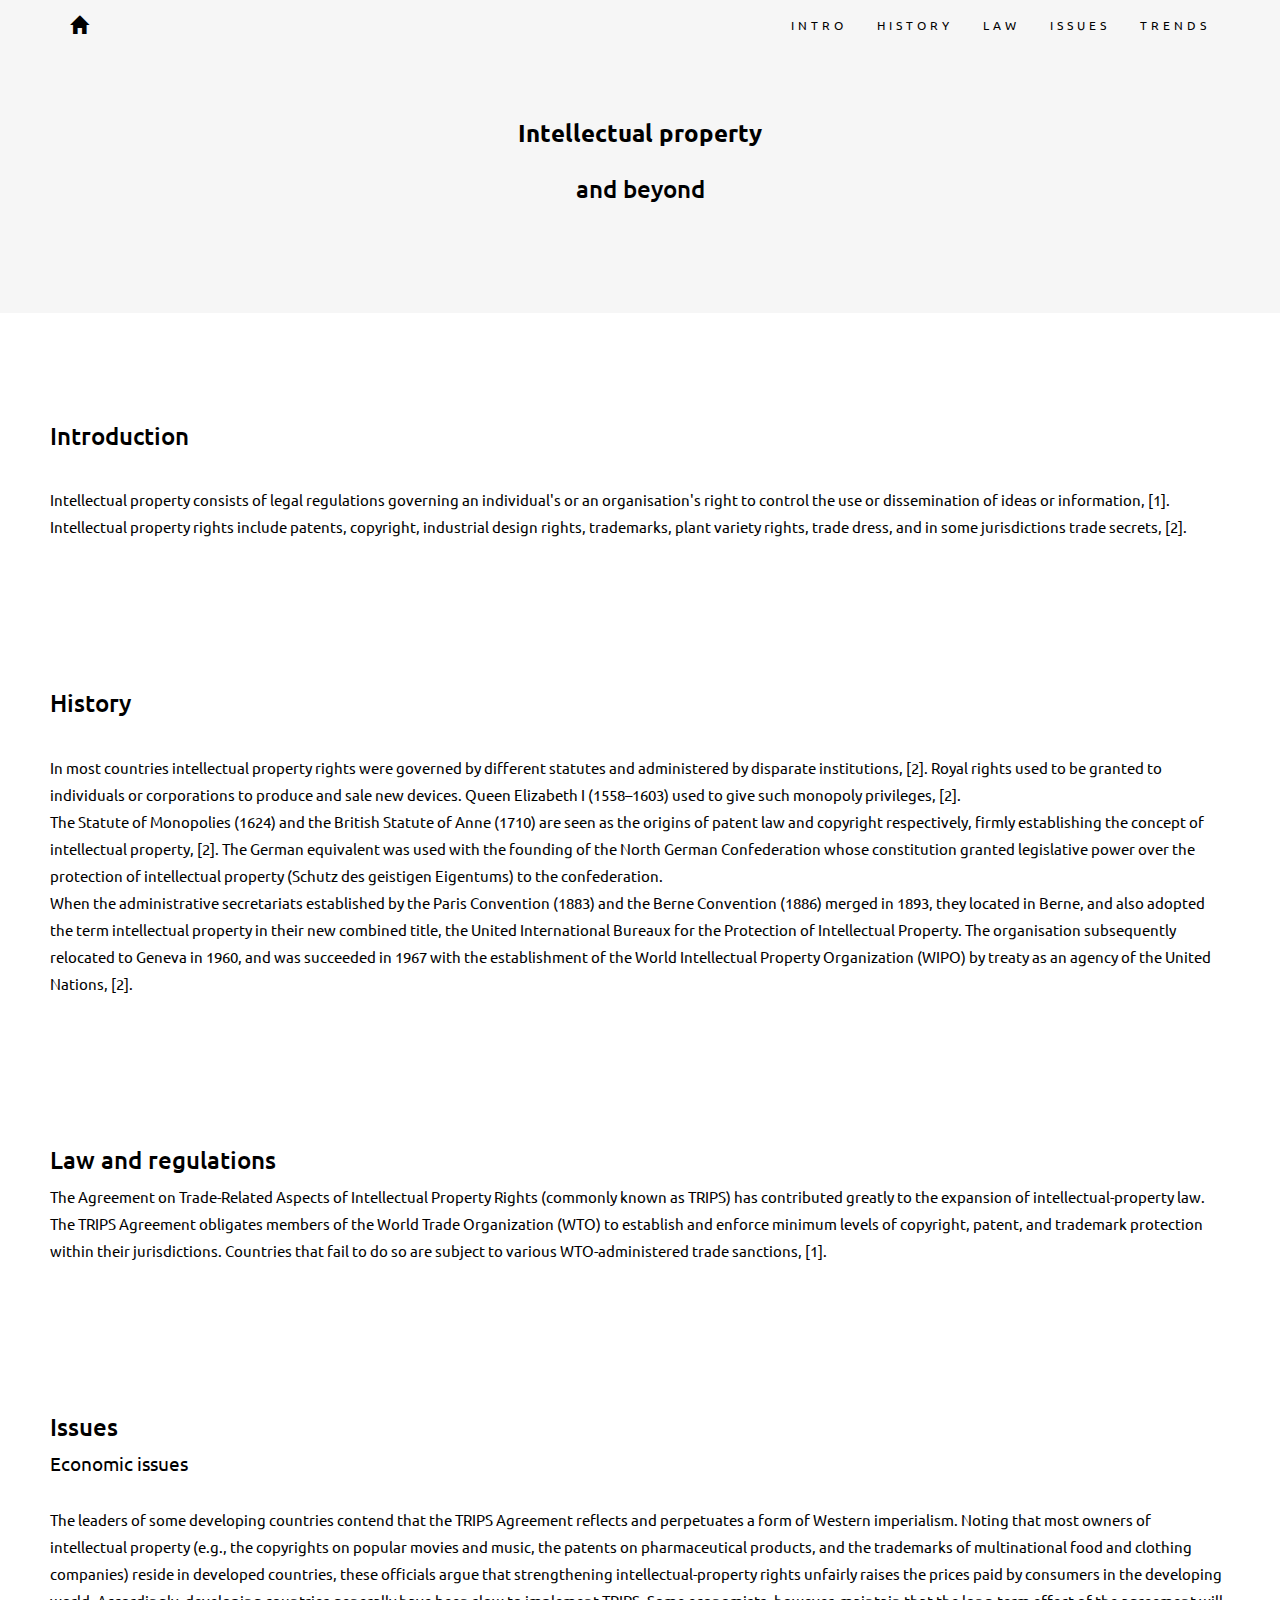
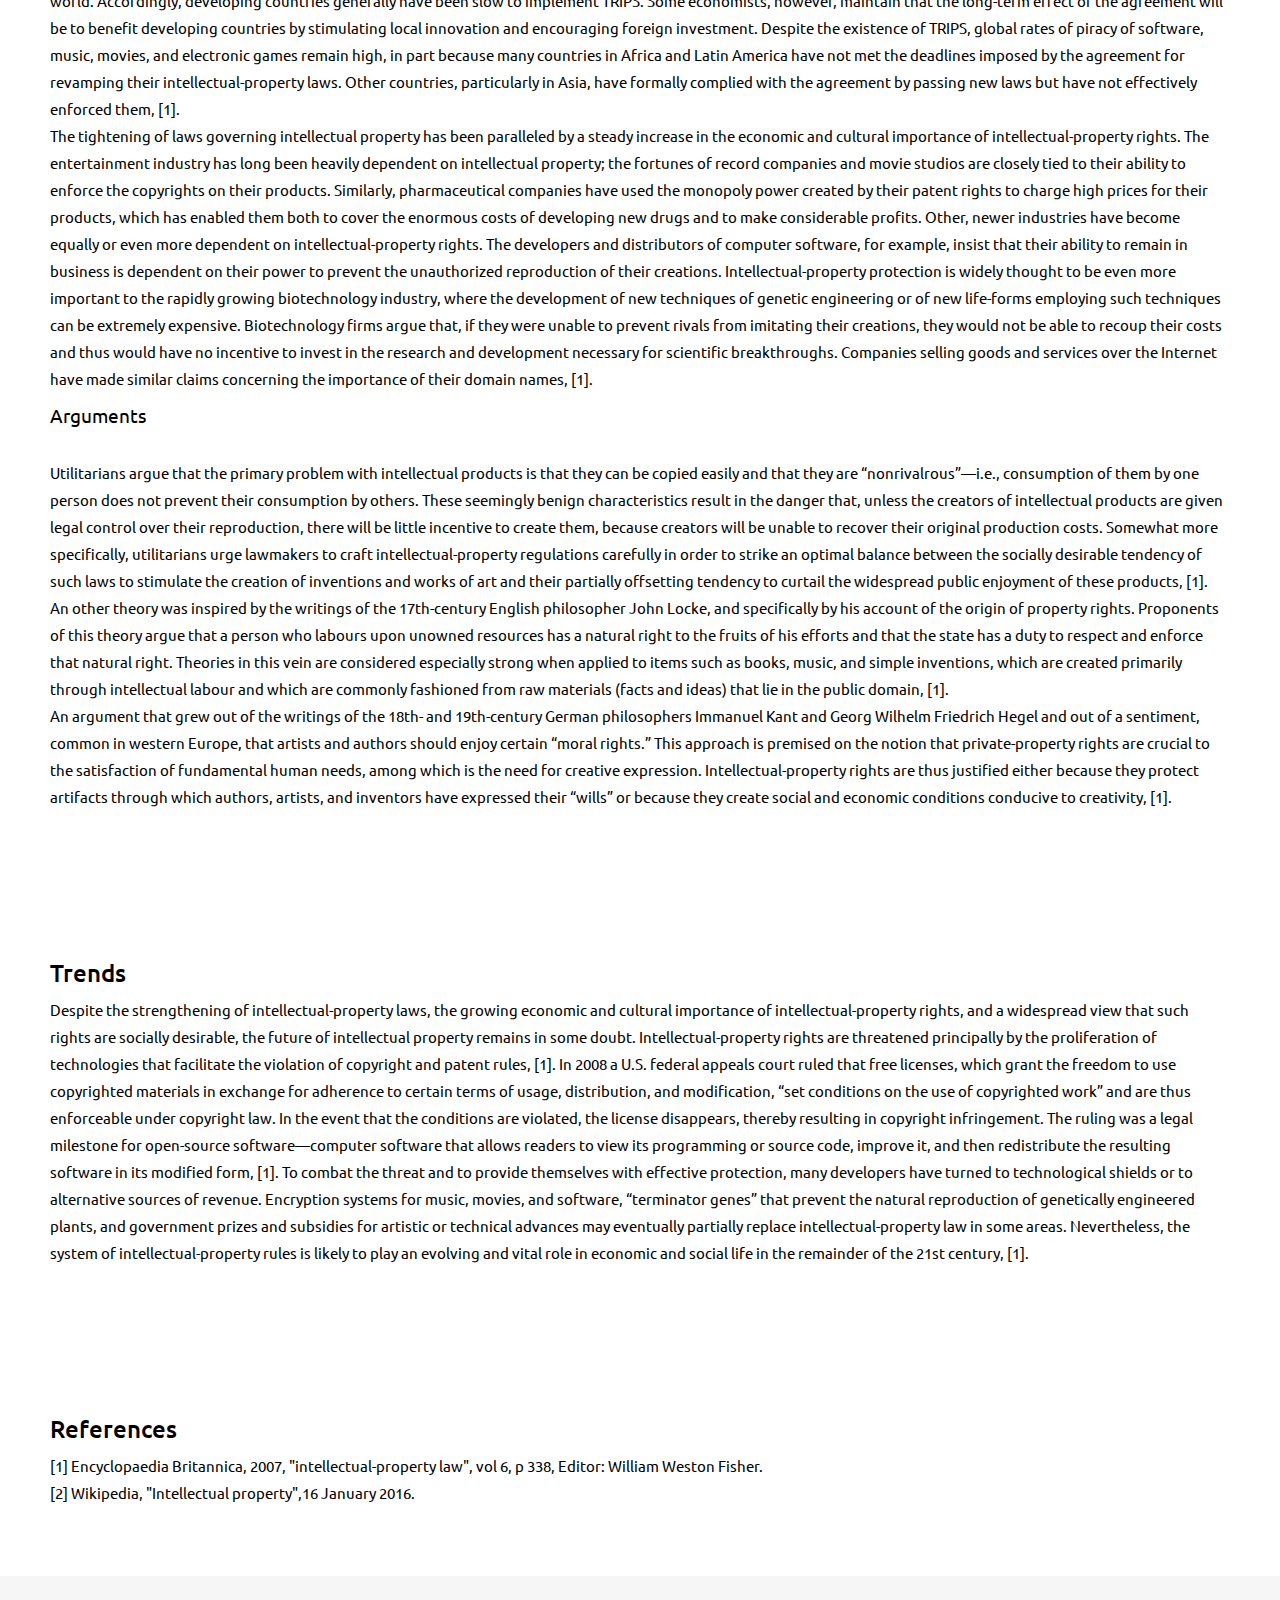
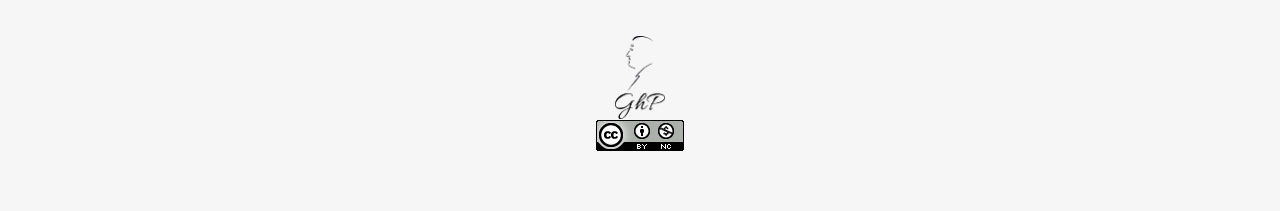
==== GhPIP.html @ dfe2c563 "transferred www.ghp.tech website files" ====
<!DOCTYPE html>
<html lang="en">

<head>
<!--Designed and maintained by GhP-->
<!--Based on tutorials, references, and examples at www.w3schools.com. -->
<title>GhP Intellectual Property</title>

<!--The <meta> element is used to specify page description, keywords, author, and other metadata.-->
<!--Metadata is used by browsers (how to display content), by search engines (keywords), and other web services.-->
<meta charset="utf-8">
<!--<meta http-equiv="X-UA-Compatible" content="IE=edge">-->
<meta name="viewport" content="width=device-width, initial-scale=1">
<meta name="Keywords" content="GhP,Gheorghita,Popovici,copyright, trademark, pattent, domain names">
  	
<!--script necessary for Google Search Element-->
<script>
(function() {
var cx = '003075884909666025808:yl8iu4tionc';
var gcse = document.createElement('script');
gcse.type = 'text/javascript';
gcse.async = true;
gcse.src = (document.location.protocol == 'https:' ? 'https:' : 'http:') +
'//cse.google.com/cse.js?cx=' + cx;
var s = document.getElementsByTagName('script')[0];
s.parentNode.insertBefore(gcse, s);
})();
</script>  	
	
<!--script necessary for Google Analytics-->
<script>
(function(i,s,o,g,r,a,m){i['GoogleAnalyticsObject']=r;i[r]=i[r]||function(){
(i[r].q=i[r].q||[]).push(arguments)},i[r].l=1*new Date();a=s.createElement(o),
m=s.getElementsByTagName(o)[0];a.async=1;a.src=g;m.parentNode.insertBefore(a,m)
})(window,document,'script','//www.google-analytics.com/analytics.js','ga');

ga('create', 'UA-71415926-1', 'auto');
ga('send', 'pageview');
</script>  	
	
<!--Some fancy fonts-->
<link href='https://fonts.googleapis.com/css?family=Allura' rel='stylesheet' type='text/css'>
<link href='https://fonts.googleapis.com/css?family=Ubuntu' rel='stylesheet' type='text/css'>
	
<!-- Bootstrap-->
<!--<link rel="stylesheet" href="http://maxcdn.bootstrapcdn.com/bootstrap/3.3.5/css/bootstrap.min.css">-->
<link rel="stylesheet" href="bootstrap/3.3.6/css/bootstrap.min.css">
	 
<!--jQuery-->
<!--<script src="https://ajax.googleapis.com/ajax/libs/jquery/1.11.1/jquery.min.js"></script>-->
<script src="jquery/1.11.3/jquery.min.js"></script>

<!--<script src="http://maxcdn.bootstrapcdn.com/bootstrap/3.3.5/js/bootstrap.min.js"></script>-->
<script src="bootstrap/3.3.6/js/bootstrap.min.js"></script>
  	
<script src="GhPfacebook.js"></script>
	
<link href="GhPStyle.css" rel="stylesheet">

</head>

<body>	

<!--Navigation bar-->		
<nav class="navbar navbar-default navbar-fixed-top">
<div class="container">
<div class="navbar-header">
<button type="button" class="navbar-toggle" data-toggle="collapse" data-target="#IntellectualPropertyNavbar">
<span class="icon-bar"></span>
<span class="icon-bar"></span>
<span class="icon-bar"></span>                        
</button>
<a class='navbar-brand' href='index.html#GhPHome'>
<span class='glyphicon glyphicon-home'></span>
</a>
</div>
<div class="collapse navbar-collapse" id="IntellectualPropertyNavbar">
<ul class="nav navbar-nav navbar-right">
<li><a href="#intro">INTRO</a></li>
<li><a href="#history">HISTORY</a></li>
<li><a href="#law">LAW</a></li>
<li><a href="#issues">ISSUES</a></li>
<li><a href="#trends">TRENDS</a></li>
</ul>
</div>
</div>
</nav>

<div id="title" class="jumbotron text-center">
<!--<img src="images/copyright.svg" alt="&copy;" width="19.7" height="19.7">-->
<!--<img src="images/cc_by_nc4.0_88x31.png" alt="cc by nc 4.0" width="88" height="31">-->
<h1></h1>
<h2>Intellectual property</h2> 
<h3>and beyond</h3>
</div>
	
<div id="intro" class="container-fluid">
<h3>Introduction</h3><br>
<p>
Intellectual property consists of legal regulations governing an individual's or an organisation's right to control the use or dissemination of ideas or information, <a href="#references">[1]</a>.
Intellectual property rights include patents, copyright, industrial design rights, trademarks, plant variety rights, trade dress, and in some jurisdictions trade secrets, <a href="#references">[2]</a>.
</p>
</div>

<div id="history" class="container-fluid">
<h3>History</h3><br>
<p>
In most countries intellectual property rights were governed by different statutes and administered by disparate institutions, <a href="#references">[2]</a>. Royal rights used to be granted to individuals or corporations to produce and sale new devices. Queen Elizabeth I (1558–1603) used to give such monopoly privileges, <a href="#references">[2]</a>.
<br>
The Statute of Monopolies (1624) and the British Statute of Anne (1710) are seen as the origins of patent law and copyright respectively, firmly establishing the concept of intellectual property, <a href="#references">[2]</a>.
The German equivalent was used with the founding of the North German Confederation whose constitution granted legislative power over the protection of intellectual property (Schutz des geistigen Eigentums) to the confederation. 
<br>
When the administrative secretariats established by the Paris Convention (1883) and the Berne Convention (1886) merged in 1893, they located in Berne, and also adopted the term intellectual property in their new combined title, the United International Bureaux for the Protection of Intellectual Property.
The organisation subsequently relocated to Geneva in 1960, and was succeeded in 1967 with the establishment of the World Intellectual Property Organization (WIPO) by treaty as an agency of the United Nations, <a href="#references">[2]</a>. 
</p>
</div>

<div id="law" class="container-fluid">
<h3>Law and regulations</h3>
<p>
The Agreement on Trade-Related Aspects of Intellectual Property Rights (commonly known as TRIPS) has contributed greatly to the expansion of intellectual-property law. The TRIPS Agreement obligates members of the World Trade Organization (WTO) to establish and enforce minimum levels of copyright, patent, and trademark protection within their jurisdictions. Countries that fail to do so are subject to various WTO-administered trade sanctions, <a href="#references">[1]</a>.
</p>
</div>


<div id="issues" class="container-fluid">
<h3>Issues</h3>
<h4>Economic issues</h4>
<p>
The leaders of some developing countries contend that the TRIPS Agreement reflects and perpetuates a form of Western imperialism. Noting that most owners of intellectual property (e.g., the copyrights on popular movies and music, the patents on pharmaceutical products, and the trademarks of multinational food and clothing companies) reside in developed countries, these officials argue that strengthening intellectual-property rights unfairly raises the prices paid by consumers in the developing world. Accordingly, developing countries generally have been slow to implement TRIPS. Some economists, however, maintain that the long-term effect of the agreement will be to benefit developing countries by stimulating local innovation and encouraging foreign investment. Despite the existence of TRIPS, global rates of piracy of software, music, movies, and electronic games remain high, in part because many countries in Africa and Latin America have not met the deadlines imposed by the agreement for revamping their intellectual-property laws. Other countries, particularly in Asia, have formally complied with the agreement by passing new laws but have not effectively enforced them, <a href="#references">[1]</a>.
<br>
The tightening of laws governing intellectual property has been paralleled by a steady increase in the economic and cultural importance of intellectual-property rights. The entertainment industry has long been heavily dependent on intellectual property; the fortunes of record companies and movie studios are closely tied to their ability to enforce the copyrights on their products. Similarly, pharmaceutical companies have used the monopoly power created by their patent rights to charge high prices for their products, which has enabled them both to cover the enormous costs of developing new drugs and to make considerable profits. Other, newer industries have become equally or even more dependent on intellectual-property rights. The developers and distributors of computer software, for example, insist that their ability to remain in business is dependent on their power to prevent the unauthorized reproduction of their creations. Intellectual-property protection is widely thought to be even more important to the rapidly growing biotechnology industry, where the development of new techniques of genetic engineering or of new life-forms employing such techniques can be extremely expensive. Biotechnology firms argue that, if they were unable to prevent rivals from imitating their creations, they would not be able to recoup their costs and thus would have no incentive to invest in the research and development necessary for scientific breakthroughs. Companies selling goods and services over the Internet have made similar claims concerning the importance of their domain names, <a href="#references">[1]</a>.
</p>

<h4>Arguments</h4>
<p>
Utilitarians argue that the primary problem with intellectual products is that they can be copied easily and that they are “nonrivalrous”—i.e., consumption of them by one person does not prevent their consumption by others. These seemingly benign characteristics result in the danger that, unless the creators of intellectual products are given legal control over their reproduction, there will be little incentive to create them, because creators will be unable to recover their original production costs. Somewhat more specifically, utilitarians urge lawmakers to craft intellectual-property regulations carefully in order to strike an optimal balance between the socially desirable tendency of such laws to stimulate the creation of inventions and works of art and their partially offsetting tendency to curtail the widespread public enjoyment of these products, <a href="#references">[1]</a>.
<br>
An other theory was inspired by the writings of the 17th-century English philosopher John Locke, and specifically by his account of the origin of property rights. Proponents of this theory argue that a person who labours upon unowned resources has a natural right to the fruits of his efforts and that the state has a duty to respect and enforce that natural right. Theories in this vein are considered especially strong when applied to items such as books, music, and simple inventions, which are created primarily through intellectual labour and which are commonly fashioned from raw materials (facts and ideas) that lie in the public domain, <a href="#references">[1]</a>.
<br>
An argument that grew out of the writings of the 18th- and 19th-century German philosophers Immanuel Kant and Georg Wilhelm Friedrich Hegel and out of a sentiment, common in western Europe, that artists and authors should enjoy certain “moral rights.” This approach is premised on the notion that private-property rights are crucial to the satisfaction of fundamental human needs, among which is the need for creative expression. Intellectual-property rights are thus justified either because they protect artifacts through which authors, artists, and inventors have expressed their “wills” or because they create social and economic conditions conducive to creativity, <a href="#references">[1]</a>.
</p>
</div>

<div id="trends" class="container-fluid">
<h3>Trends</h3>
<p>
Despite the strengthening of intellectual-property laws, the growing economic and cultural importance of intellectual-property rights, and a widespread view that such rights are socially desirable, the future of intellectual property remains in some doubt. Intellectual-property rights are threatened principally by the proliferation of technologies that facilitate the violation of copyright and patent rules, <a href="#references">[1]</a>.
In 2008 a U.S. federal appeals court ruled that free licenses, which grant the freedom to use copyrighted materials in exchange for adherence to certain terms of usage, distribution, and modification, “set conditions on the use of copyrighted work” and are thus enforceable under copyright law. In the event that the conditions are violated, the license disappears, thereby resulting in copyright infringement. The ruling was a legal milestone for open-source software—computer software that allows readers to view its programming or source code, improve it, and then redistribute the resulting software in its modified form, <a href="#references">[1]</a>.
To combat the threat and to provide themselves with effective protection, many developers have turned to technological shields or to alternative sources of revenue. Encryption systems for music, movies, and software, “terminator genes” that prevent the natural reproduction of genetically engineered plants, and government prizes and subsidies for artistic or technical advances may eventually partially replace intellectual-property law in some areas. Nevertheless, the system of intellectual-property rules is likely to play an evolving and vital role in economic and social life in the remainder of the 21st century, <a href="#references">[1]</a>.
</p>
</div>


<div id="references" class="container-fluid">
<h3>References</h3>
<p>
[1] Encyclopaedia Britannica, 2007, "intellectual-property law", vol 6, p 338, Editor: William Weston Fisher.
<br>
[2] Wikipedia, <a href="https://en.wikipedia.org/wiki/Intellectual_property">"Intellectual property"</a>,16 January 2016.
</p>
</div>
<!-- Footer -->	
<footer id="GhPFooterScript" class="container-fluid bg-grey text-center">
<script src="GhPFooter.js"></script>
</footer>  	
<!--<script src="GhPsmoothScrolling.js"></script>-->
  	
</body>
</html>
---- GhPStyle.css ----
body {
      font: 400 15px 'Ubuntu', sans-serif;
      line-height: 1.8;
      color: #000000;
  }
  h1 {font-family: 'Allura', cursive;}
  h2 {
      font-family: 'Ubuntu', sans-serif;
      font-size: 24px;
      color: #000;
      font-weight: 600;
      margin-bottom: 30px;
  }
  h4 {
      font-family: 'Ubuntu', sans-serif;
      font-size: 19px;
      line-height: 1.375em;
      color: #000;
      font-weight: 400;
      margin-bottom: 30px;
  }
  h6 {font-family: 'Allura', cursive;}
  .jumbotron {
      background-color: #f6f6f6;
      color: #000;
      padding: 100px 25px;
  }
  .container-fluid {
      padding: 60px 50px;
  }
  .bg-grey {
      background-color: #f6f6f6;
  }
  .logo-small {
      color: #000;
      font-size: 50px;
  }
  .logo {
      color: #000;
      font-size: 200px;
  }
  .thumbnail {
      padding: 0 0 15px 0;
      border: none;
      border-radius: 0;
  }
  .thumbnail img {
      width: 100%;
      height: 100%;
      margin-bottom: 10px;
  }
  .carousel-control.right, .carousel-control.left {
      background-image: none;
      color: #000;
  }
  .carousel-indicators li {
      border-color: #000;
  }
  .carousel-indicators li.active {
      background-color: #000;
  }
  .item h4 {
      font-size: 19px;
      line-height: 1.375em;
      font-weight: 400;
      font-style: italic;
      margin: 70px 0;
  }
  .item span {
      font-style: normal;
  }
  .panel {
      border: 1px solid #f6f6f6; 
      border-radius:0 !important;
      transition: box-shadow 0.5s;
  }
  .panel:hover {
      box-shadow: 5px 0px 40px rgba(0,0,0, .2);
  }
  .panel-footer .btn:hover {
      border: 1px solid #000;
      background-color: #fff !important;
      color: #000;
  }
  .panel-heading {
      color: #000 !important;
      background-color: #f6f6f6 !important;
      padding: 25px;
      border-bottom: 1px solid transparent;
      border-top-left-radius: 0px;
      border-top-right-radius: 0px;
      border-bottom-left-radius: 0px;
      border-bottom-right-radius: 0px;
  }
  .panel-footer {
      background-color: white !important;
  }
  .panel-footer h3 {
      font-size: 32px;
  }
  .panel-footer h4 {
      color: #000;
      font-size: 14px;
  }
  .panel-footer .btn {
      margin: 15px 0;
      background-color: #000;
      color: #fff;
  }
  .navbar {
      margin-bottom: 0;
      background-color: #f6f6f6;
      z-index: 9999;
      border: 0;
      font-size: 12px !important;
      line-height: 1.42857143 !important;
      letter-spacing: 4px;
      border-radius: 0;
      font-family: 'Ubuntu', sans-serif;
  }
  .navbar li a, .navbar .navbar-brand {
      color: #000 !important;
  }
  .navbar-nav li a:hover, .navbar-nav li.active a {
      color: #000 !important;
      background-color: #fff !important;
  }
  .navbar-default .navbar-toggle {
      border-color: transparent;
      color: #fff !important;
  }
  footer .glyphicon {
      font-size: 20px;
      margin-bottom: 20px;
      color: #000;
  }
  
  a:link    {color:#000; background-color:transparent; text-decoration:none}
  a:visited {color:#000; background-color:transparent; text-decoration:none}
  a:hover   {color:#000; background-color:transparent; text-decoration:none}
  a:active  {color:#000; background-color:transparent; text-decoration:none}
  
  sup { 
    font-size: tinny;
}
  
  .slideanim {visibility:hidden;}
  .slide {
      animation-name: slide;
      -webkit-animation-name: slide;	
      animation-duration: 1s;	
      -webkit-animation-duration: 1s;
      visibility: visible;			
  }
  @keyframes slide {
    0% {
      opacity: 0;
      -webkit-transform: translateY(70%);
    } 
    100% {
      opacity: 1;
      -webkit-transform: translateY(0%);
    }	
  }
  @-webkit-keyframes slide {
    0% {
      opacity: 0;
      -webkit-transform: translateY(70%);
    } 
    100% {
      opacity: 1;
      -webkit-transform: translateY(0%);
    }
  }
  
  @media screen and (max-width: 768px) {
    .col-sm-4 {
      text-align: center;
      margin: 25px 0;
    }
    .btn-lg {
        width: 100%;
        margin-bottom: 35px;
    }
  }
  @media screen and (max-width: 480px) {
    .logo {
        font-size: 150px;
    }
  }
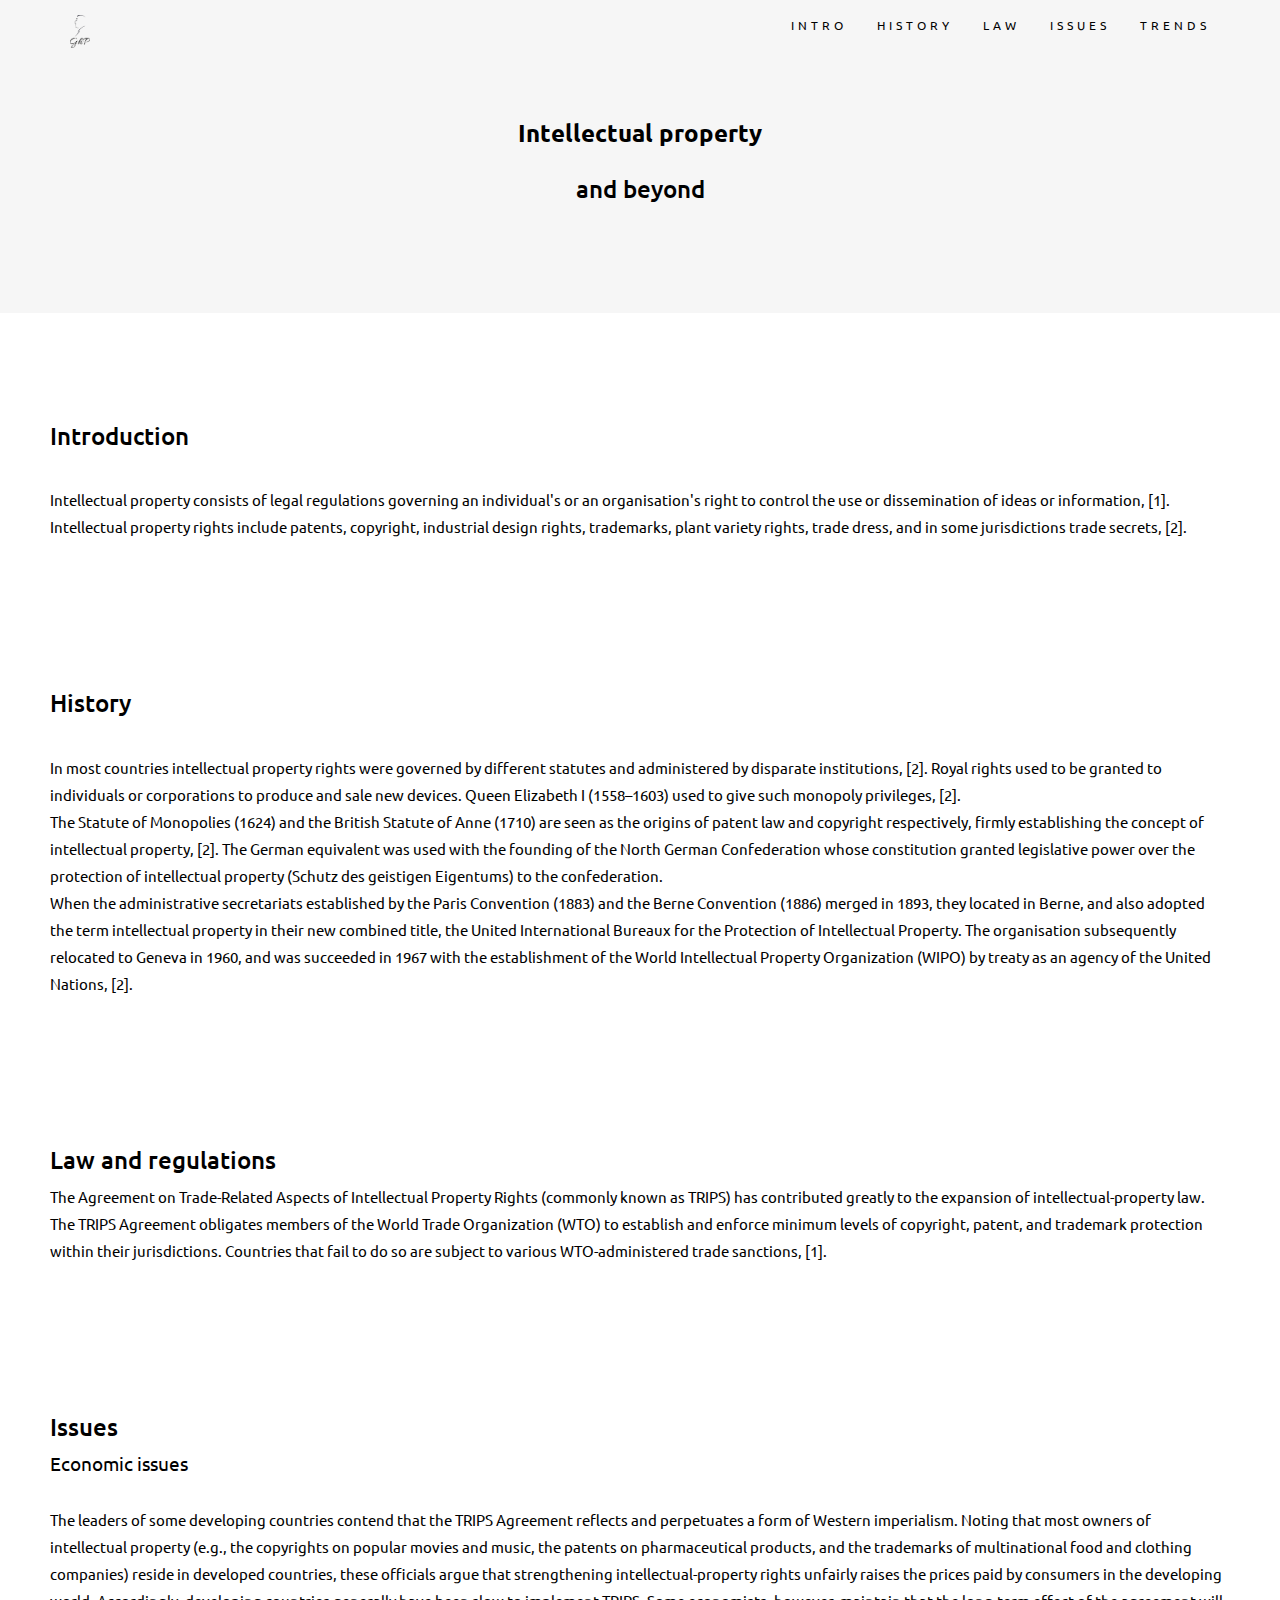
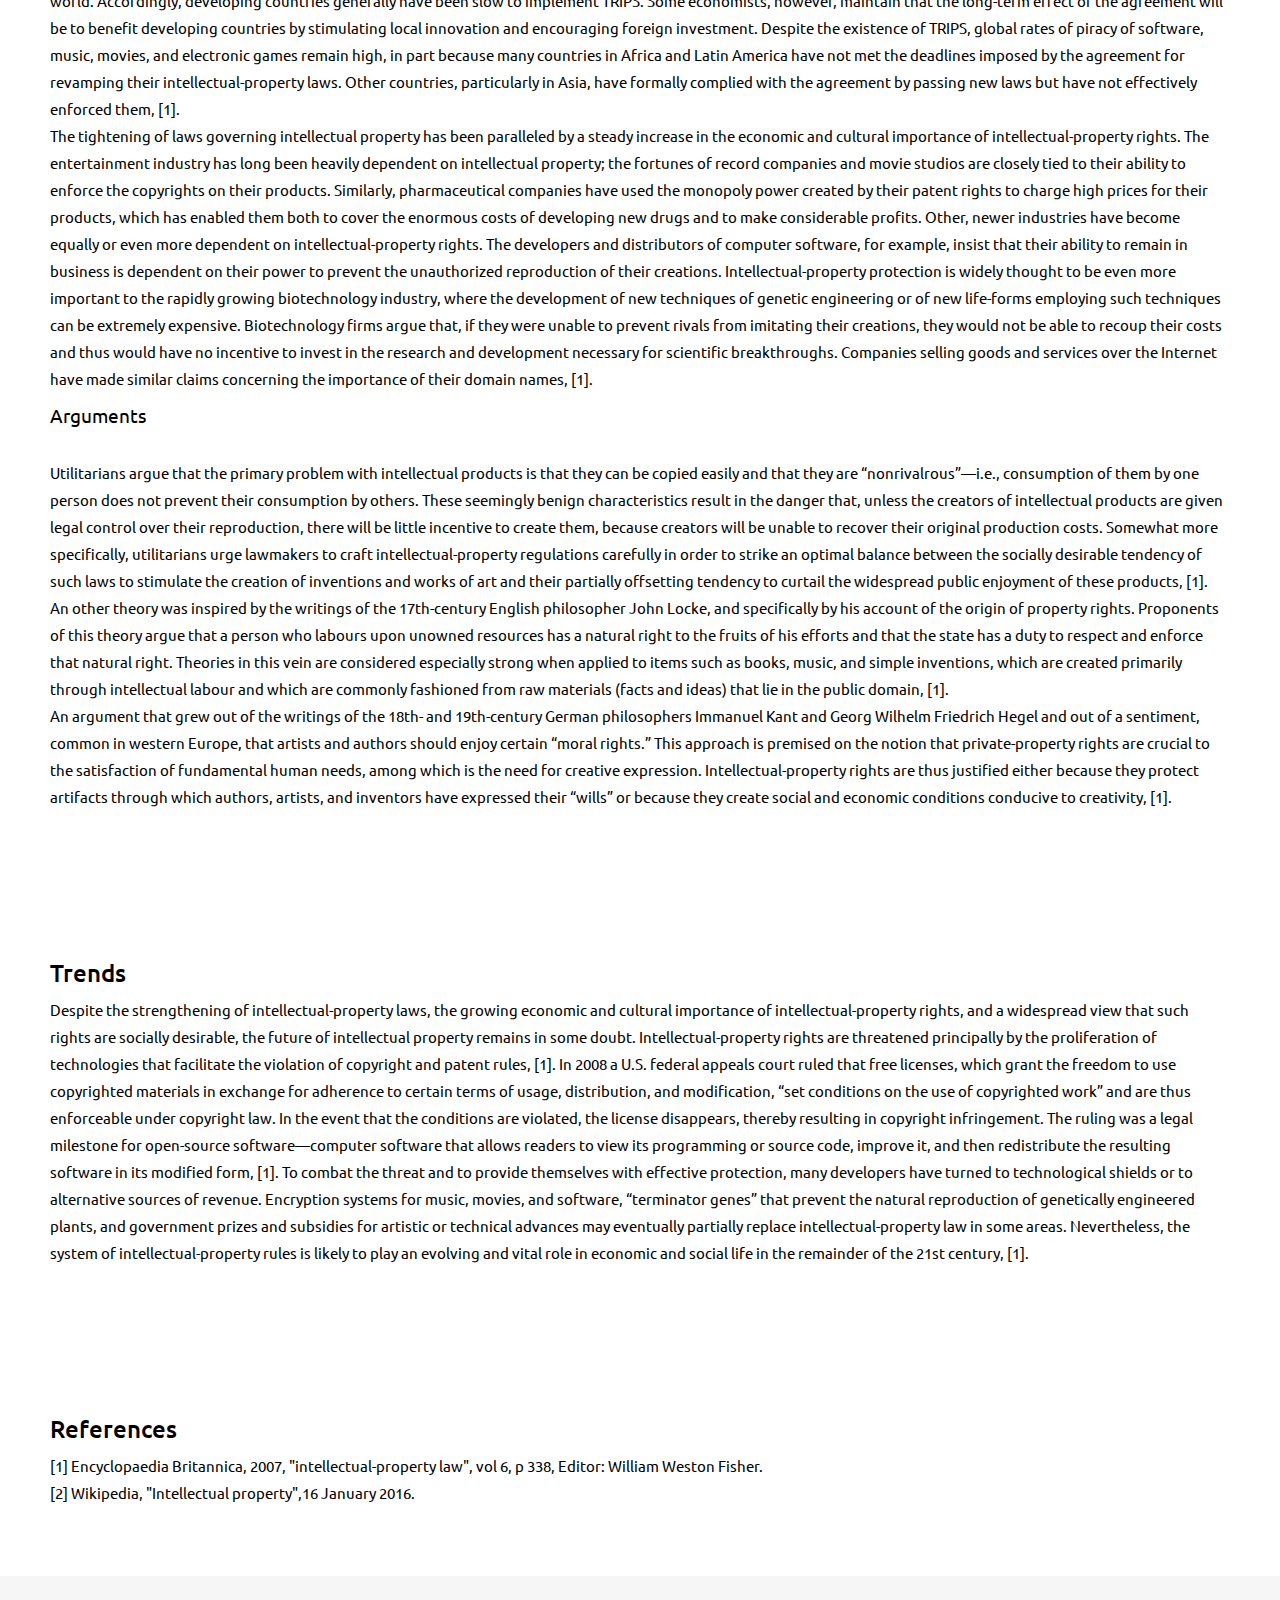
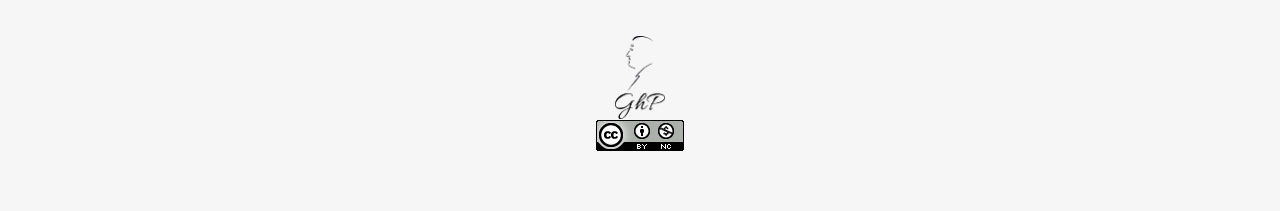
==== commit b1f8fe54: "changed link image to GhP_profile.png" ====
--- a/GhPIP.html
+++ b/GhPIP.html
@@ -70,8 +70,8 @@
 <span class="icon-bar"></span>
 <span class="icon-bar"></span>                        
 </button>
-<a class='navbar-brand' href='index.html#GhPHome'>
-<span class='glyphicon glyphicon-home'></span>
+<a class="navbar-brand" href="index.html">
+<img alt="GhP" src="images/GhP_brand.png" width="20" height="33">
 </a>
 </div>
 <div class="collapse navbar-collapse" id="IntellectualPropertyNavbar">
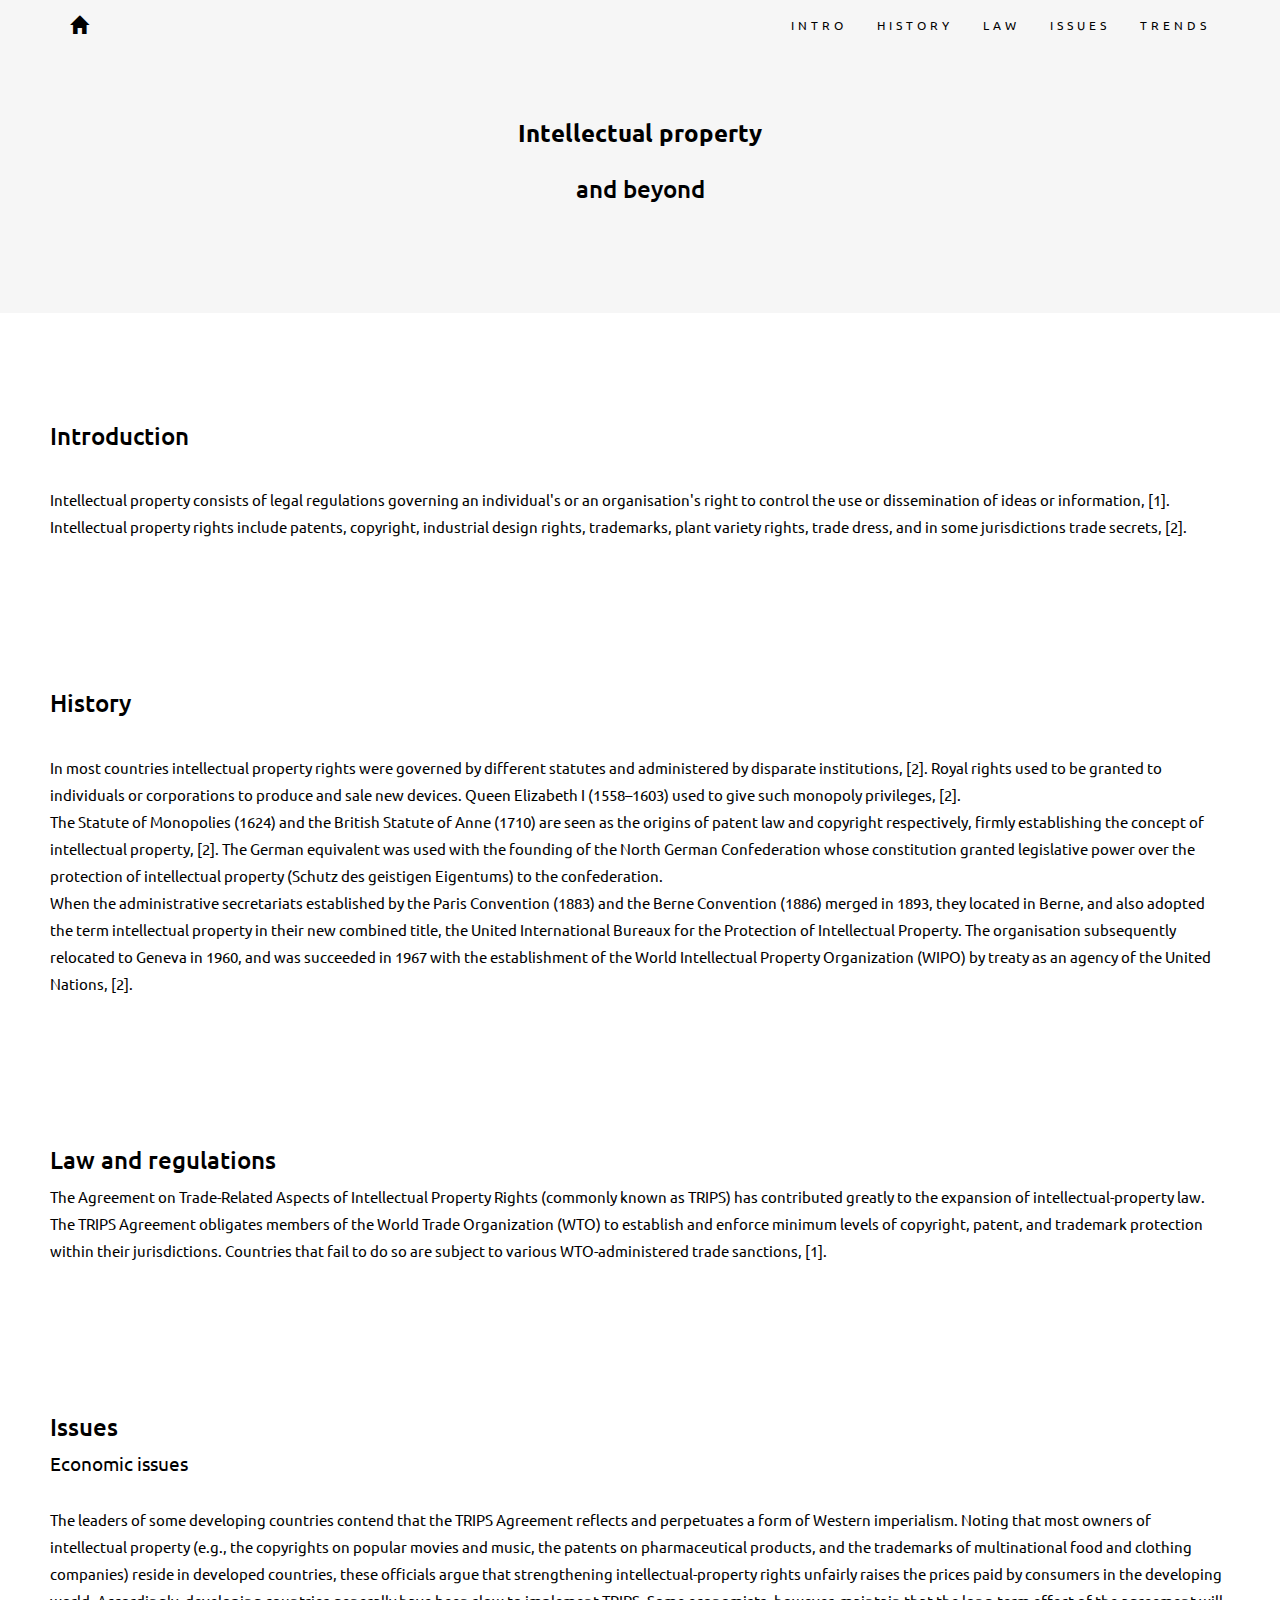
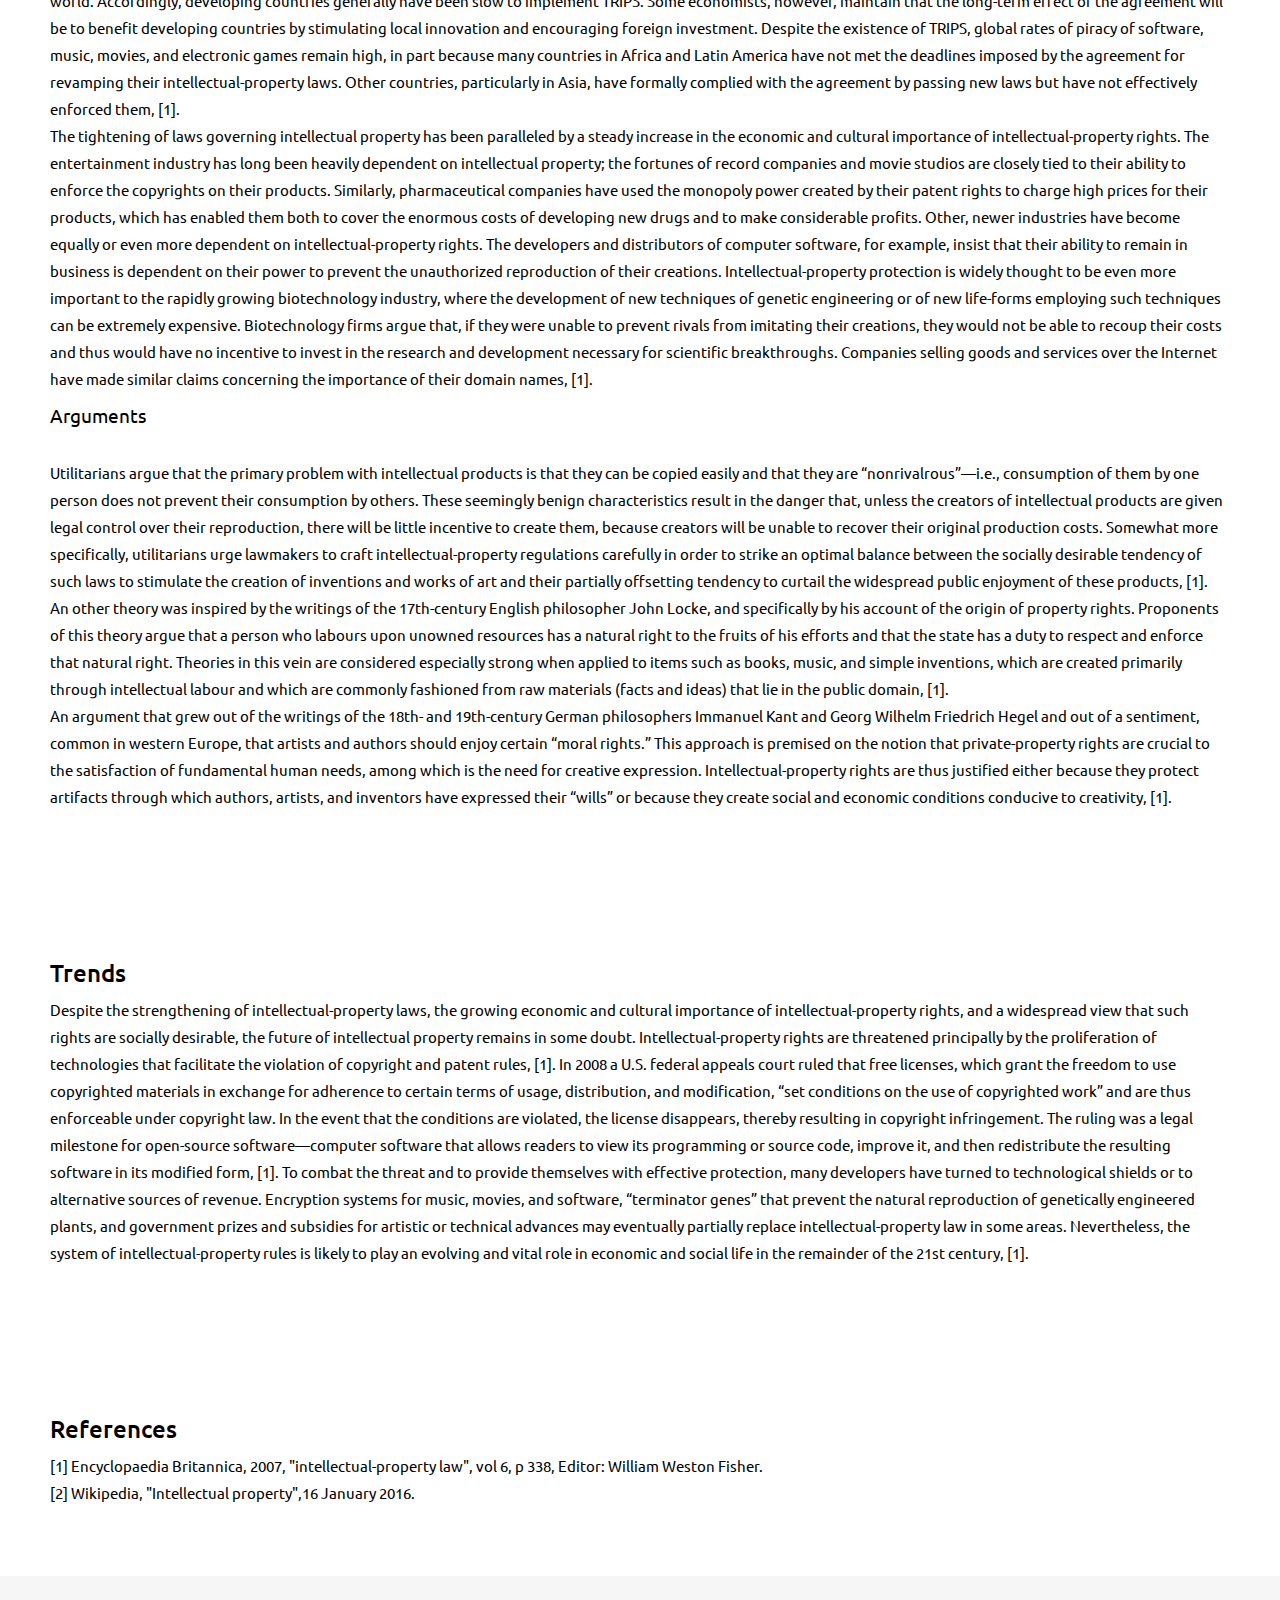
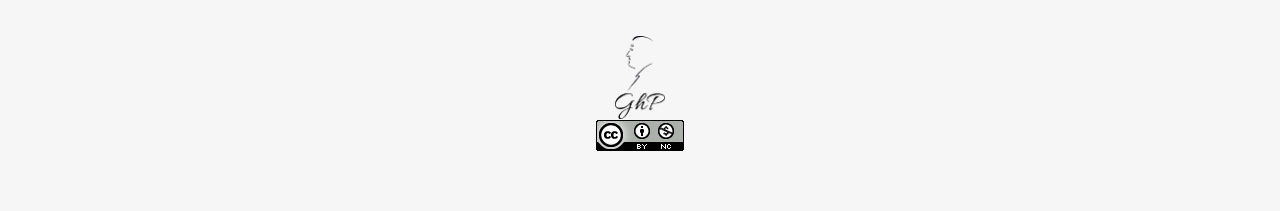
==== commit 829f93a5: "updated website files" ====
--- a/GhPIP.html
+++ b/GhPIP.html
@@ -70,8 +70,8 @@
 <span class="icon-bar"></span>
 <span class="icon-bar"></span>                        
 </button>
-<a class="navbar-brand" href="index.html">
-<img alt="GhP" src="images/GhP_brand.png" width="20" height="33">
+<a class='navbar-brand' href='index.html#GhPHome'>
+<span class='glyphicon glyphicon-home'></span>
 </a>
 </div>
 <div class="collapse navbar-collapse" id="IntellectualPropertyNavbar">
